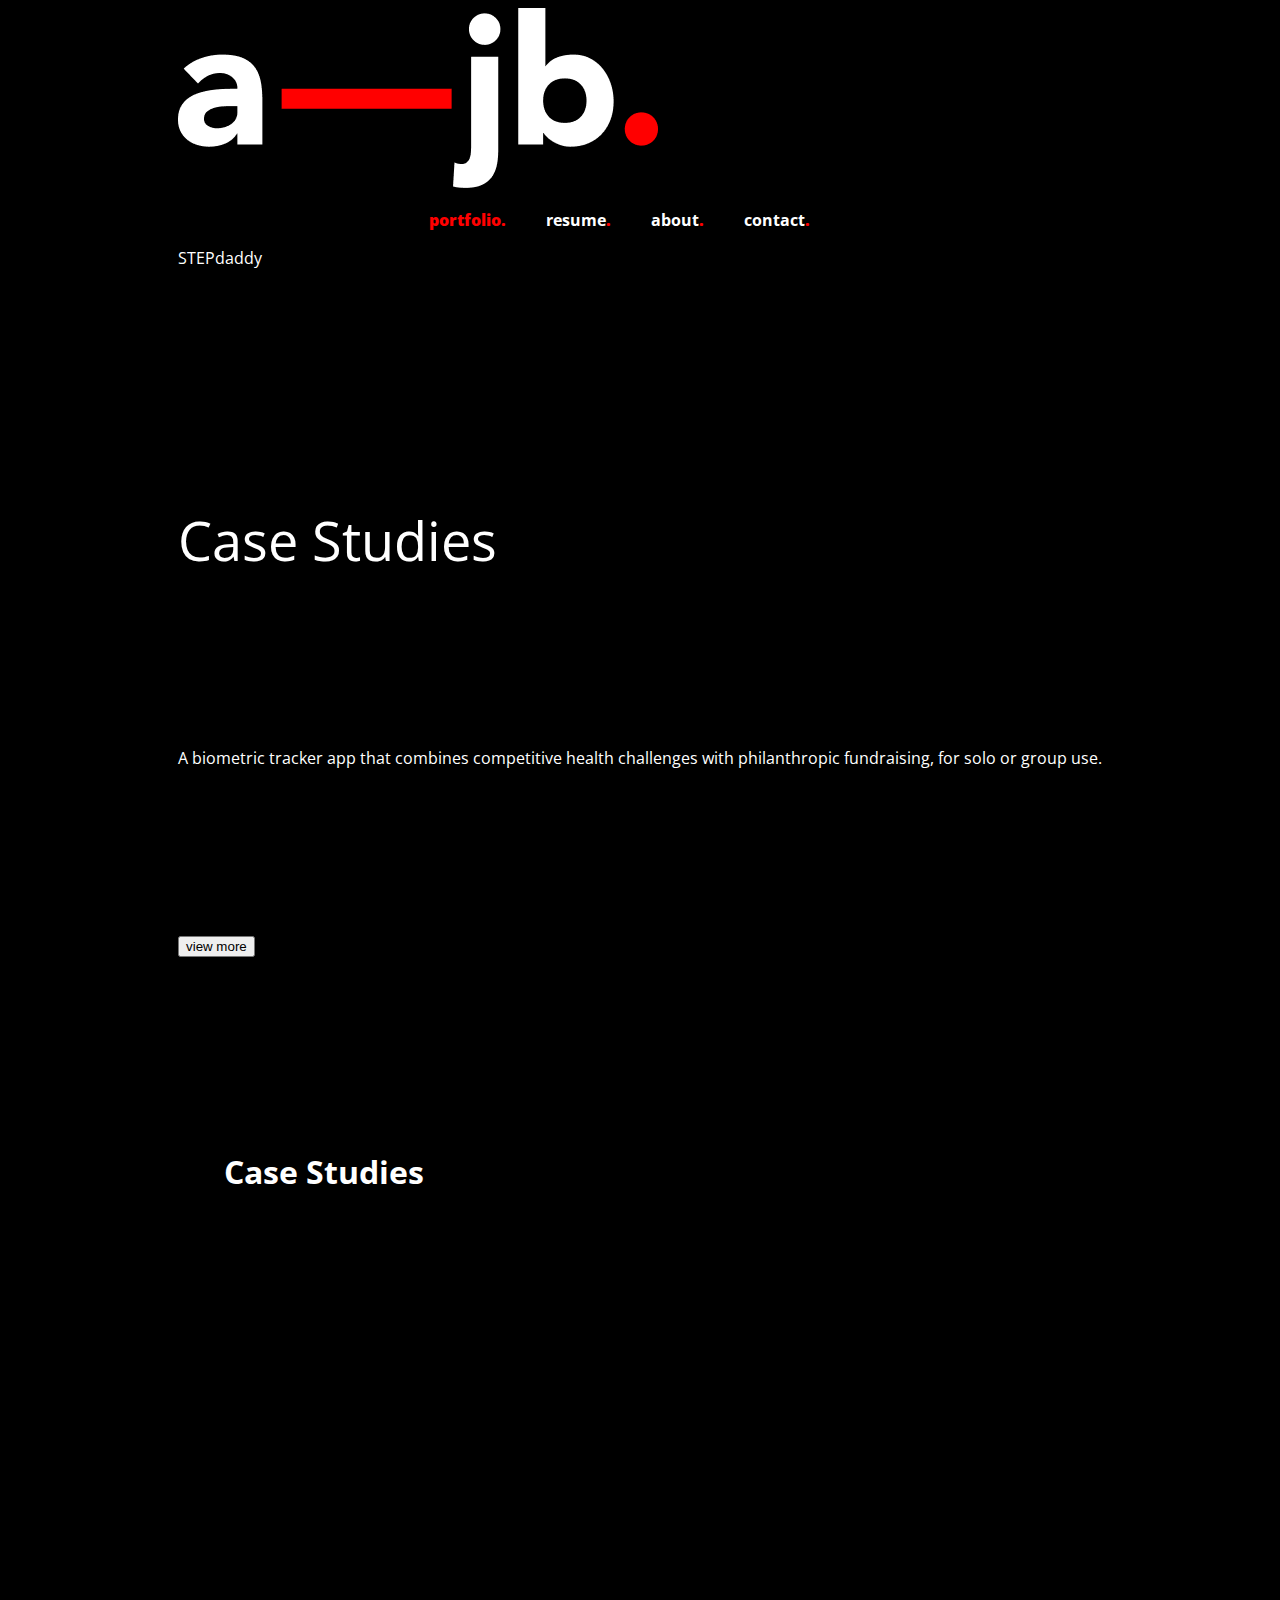
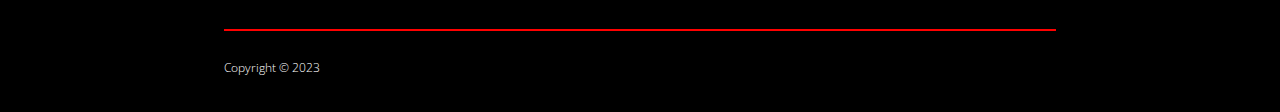
==== portfolio.html @ 83163315 "Create portfolio.html" ====
<!DOCTYPE html>
<html lang="en">
    <head>
        <meta charset="UTF-8">
        <meta http-equiv="X-UA-Compatible" content="IE=edge">
        <meta name="viewport" content="width=device-width, initial-scale=1.0">
        <meta name=“viewport” content=“width=device-width, initial-scale=1, shrink-to-fit=no”>
        <link rel=“stylesheet” href=“https://stackpath.bootstrapcdn.com/bootstrap/4.3.1/css/bootstrap.min.css” integrity=“sha384-ggOyR0iXCbMQv3Xipma34MD+dH/1fQ784/j6cY/iJTQUOhcWr7x9JvoRxT2MZw1T” crossorigin=“anonymous”>
        <link rel="stylesheet" href="assets/css/style.css">
        <link href="https://fonts.googleapis.com/css2?family=Open+Sans:ital,wght@0,300;0,400;0,500;0,600;0,700;0,800;1,300;1,400;1,500;1,600;1,700;1,800&display=swap" rel="stylesheet">
        <title>a-jb.com</title>
    </head>
    <body>
      <section class="logo">
        <img src="assets/images/logo.png" class="logo">

      <nav id="navBar">
        <div id="navigation">
          <p><span>portfolio.</span></p>
          <p>resume<span>.</span></p>
          <p>about<span>.</span></p>
          <p>contact<span>.</span></p>
        </div>
      </nav>
          </section>

          <section id="intro">
            <h1>
              <b>Case Studies</b>
            </h1>
            <div id="description" class="categoryGridArea"><p>A biometric tracker app that combines competitive health challenges with philanthropic fundraising, for solo or group use.</p>
        </div>
        <div id="projectlink" class="categoryGridArea">
        <button>view more</button>
          </section>
          <div class="caseStudies">
            <h1>
              Case Studies
            </h1>
          </div>
        
     

        <section id="categoryGrid">
      
        <div class="projecttitle"  class="categoryGridArea">STEPdaddy</div>
        
        
         </div>
     
        
      
      
    </section>
      <section id="footer">
            <hr>
            <h6>
              Copyright &copy; 2023
            </h6>
          </section>
    
</body>
</html>
---- assets/css/style.css ----
@media only screen and (max-width: 1000px) {
  #navigation {
    display: none;
  }
  .icons {
    margin-left: auto;
  }
}
@media only screen and (max-width: 600px) {
  #headline {
    position: static;
    margin: 20px;
  }
  #heroGrid {
    grid-template-areas:
    "featuredProduct featuredProduct"
    "secondaryProduct CTA";
  }
  #categoryGrid {
    grid-template-rows: 300px 300px 300px 300px 300px;
    grid-template-columns: 1fr;
    grid-template-areas:
      "bookcases"
      "bedroom"
      "patio"
      "couches"
      "desks"
    ;
  }
}
body {
  width: auto;
  display: grid;
  justify-content: center;
  background-color: black;
  font-family: 'Open Sans', sans-serif;
  color: white;
}
div {
  display: flex;
}
span {
  color: red;
  font-weight: 900;
}
.header {
  display: flex;
}
.header img {
  margin-top: 70px;
  margin-left: -100px;
}
#navBar {
  display: grid;
  flex-direction: row;
  align-items: flex-start;
  margin: 0px 25%; 
 
}
#navBar h1 {
  width: 25%;
  font-weight: 500;
}
#navigation {
  display: flex;
  width: 25%;
  align-items: center;
  justify-content: start;
}
#navigation p {
  cursor: crosshair;
  padding: 0 20px;
  text-decoration: red;
  font-weight: bold;
}
#intro h1 {
  color: white;
  font-weight: 100;
  font-size: 54px;
}
#intro {
    display: grid;
  
    grid-row-start: 3;
    min-height: 860px;
    /* height: 70vh; */
    grid-template-rows: 40% 20% 20%;
    align-items: flex-end;
}
.caseStudies {
  margin: 0px 5%;
    display: grid;
    grid-row-start: 4;
    min-height: 500px;
    /* height: 70vh; */
    grid-template-rows: 75% 25%;
    grid-template-columns: 75% 25%;
}
#footer {
  margin: 0px 5%;
    display: grid;
    justify-content: center;
    align-items: start;
    grid-row-start: 5;
    min-height: 70px;
    /* height: 70vh; 
    grid-template-rows: 75% 25%;*/
    grid-template-columns: 100%;
}
hr {
  margin: 0px;
  display: block;
  border: #f00 0.25px solid;
}
/* Typography CSS */

h2 {
  font-size: 60px;
  margin: 0px 0px;
  color: #FF6200;
}

h3 {
  font-size: 32px;
  font-weight: 300;
  margin: 0px 0px;
}

h4 {
  color: white;
  font-weight: 400;
  font-size: 22px;
}
h5 {
  color: #f00;
  font-weight: 700;
  font-size: 16px;
}
h6 {
  color: white;
  font-weight: 100;
  font-size: 12px;
}
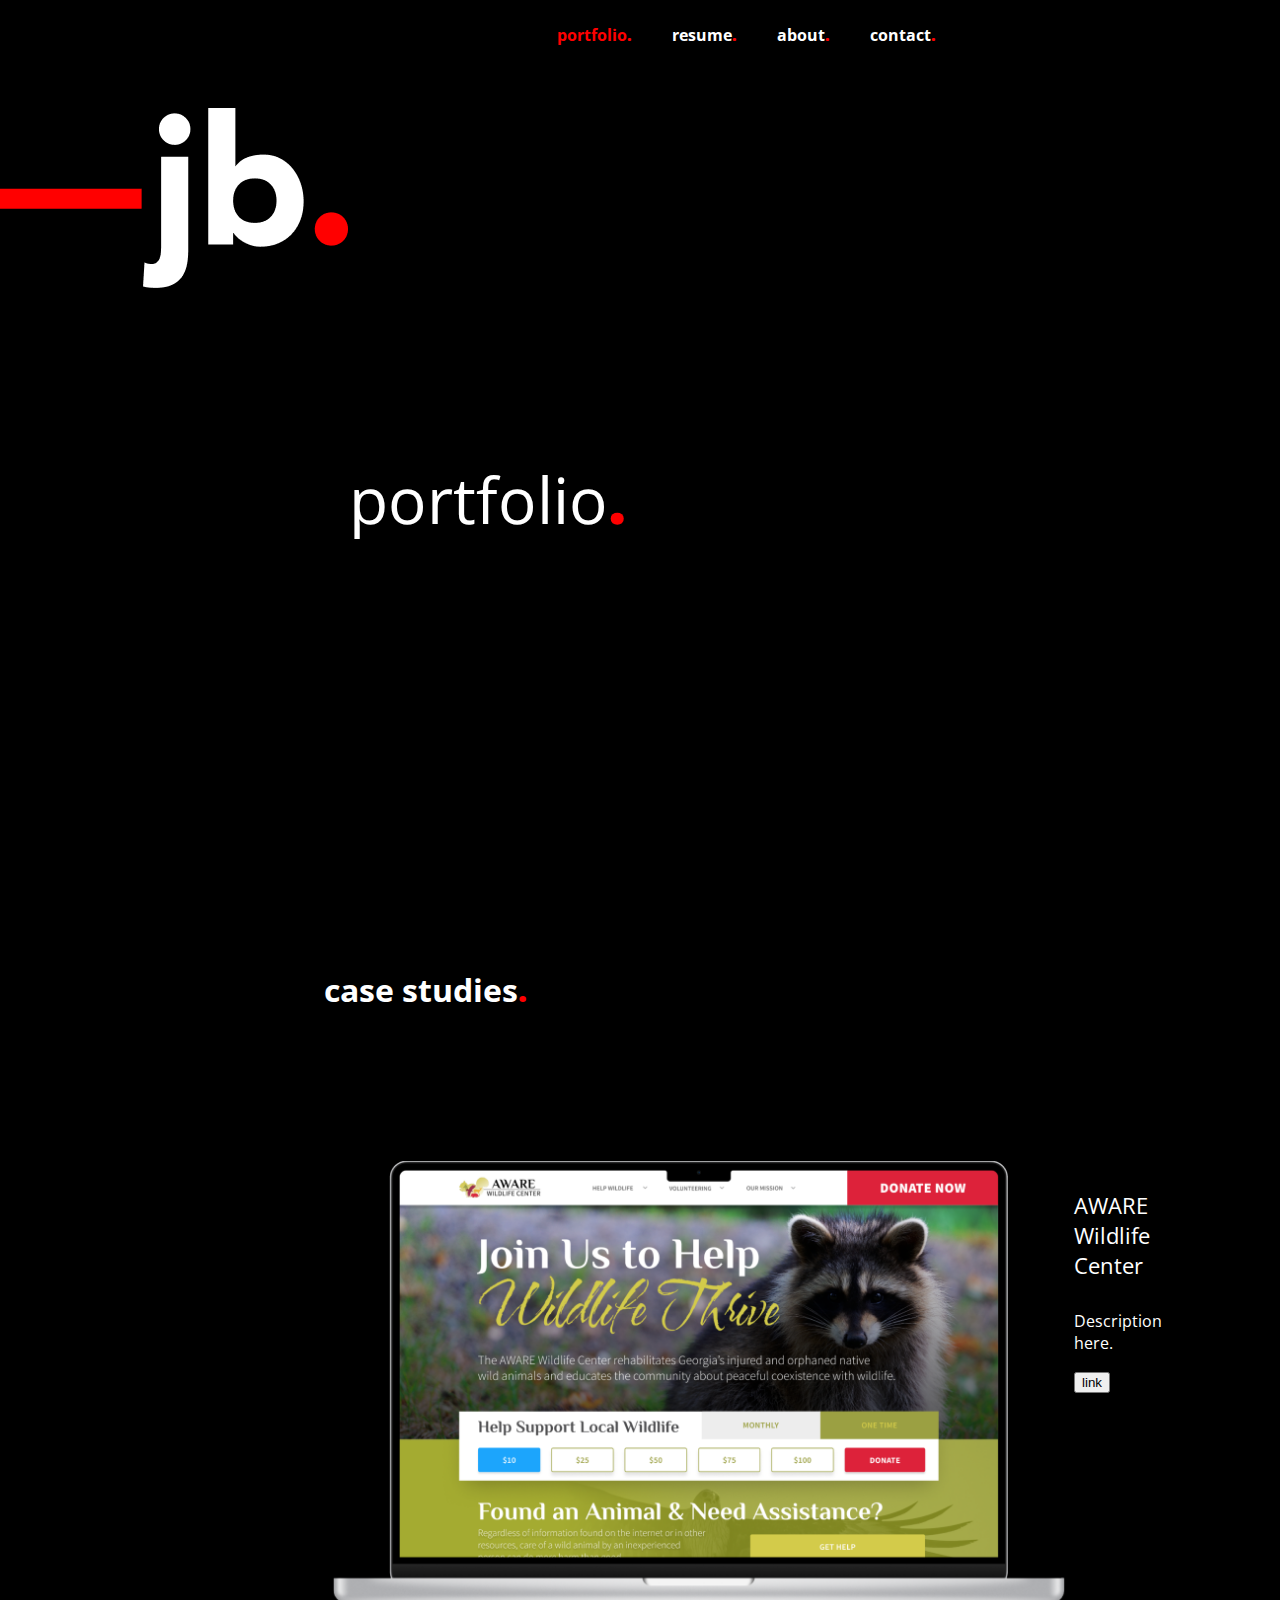
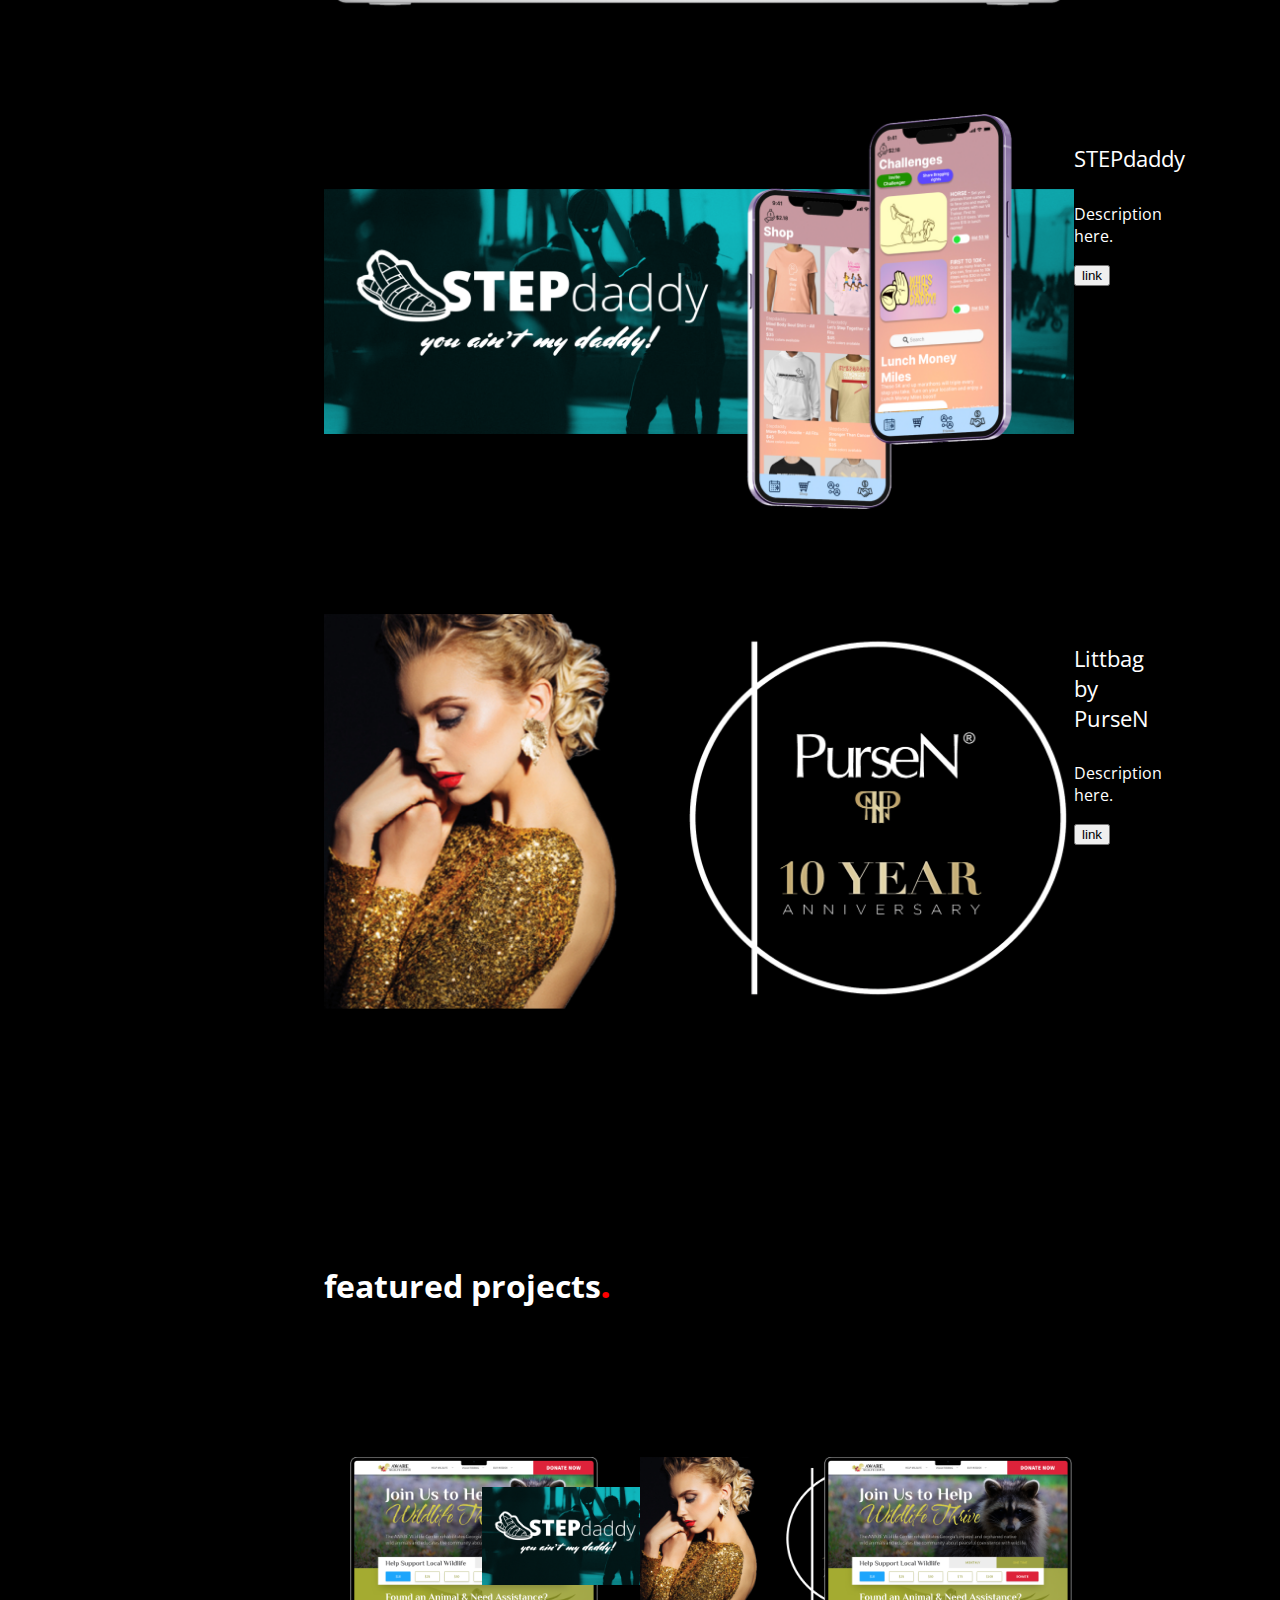
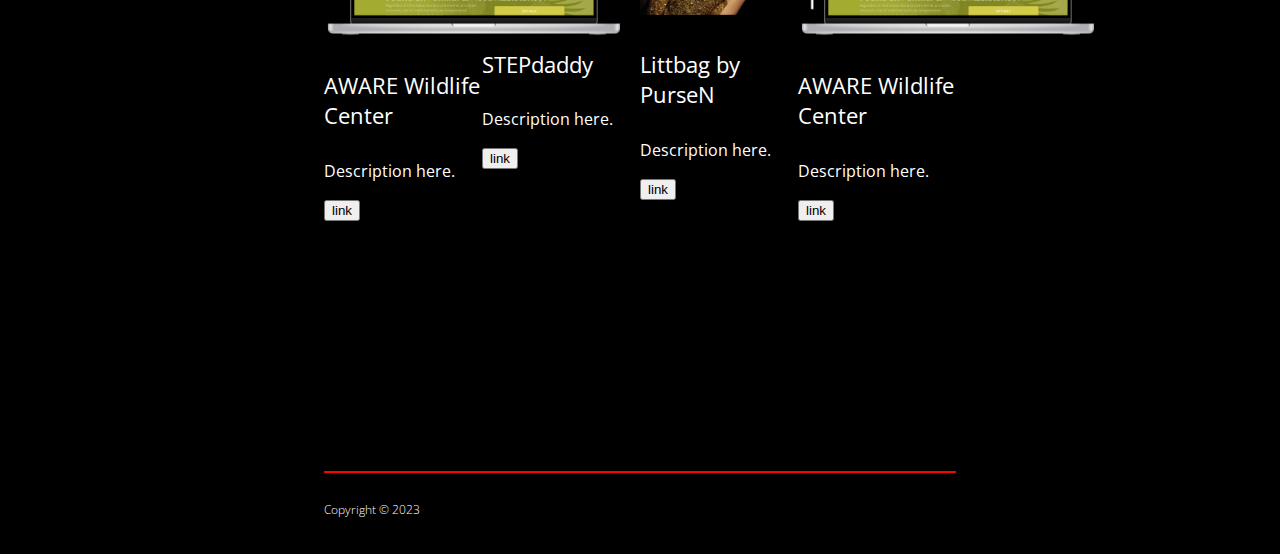
==== commit e6f5cea5: "adding port" ====
--- a/portfolio.html
+++ b/portfolio.html
@@ -11,45 +11,84 @@
         <title>a-jb.com</title>
     </head>
     <body>
-      <section class="logo">
-        <img src="assets/images/logo.png" class="logo">
-
-      <nav id="navBar">
-        <div id="navigation">
-          <p><span>portfolio.</span></p>
-          <p>resume<span>.</span></p>
-          <p>about<span>.</span></p>
-          <p>contact<span>.</span></p>
-        </div>
-      </nav>
-          </section>
-
-          <section id="intro">
-            <h1>
-              <b>Case Studies</b>
-            </h1>
-            <div id="description" class="categoryGridArea"><p>A biometric tracker app that combines competitive health challenges with philanthropic fundraising, for solo or group use.</p>
-        </div>
-        <div id="projectlink" class="categoryGridArea">
-        <button>view more</button>
-          </section>
-          <div class="caseStudies">
-            <h1>
-              Case Studies
-            </h1>
-          </div>
+      <!--Header-->
+  <nav id="navBar">
+    <img src="assets/images/logo.png">
+    <div id="navigation">
+      <p class="highlight">portfolio<span>.</span></p>
+      <p>resume<span>.</span></p>
+      <p>about<span>.</span></p>
+      <p>contact<span>.</span></p>
+    </div>
+  </nav>
+  <!--Intro-->
+  <section id="heroGrid">
+      <div id="headline">
+        <h1>
+          <b>portfolio<span>.</span></b></b>
+        </h1>
+      </div>
+  </section>
+<!--Case Studies-->
+<section id="myWork">
+  <h1>case studies<span>.</span></h1>
+    <div class="workGrid">
+      <div class="heroImage"><img src="assets/images/aware_lg.png"></div>
+      <div class="description">
+        <h4>AWARE Wildlife Center</h4>
+        <p>Description here.</p>
+        <button>link</button>
+      </div>
+    </div>
+    <div class="workGrid">
+      <div class="heroImage"><img src="assets/images/stepdaddy_lg.png"></div>
+      <div class="description">
+        <h4>STEPdaddy</h4>
+        <p>Description here.</p>
+        <button>link</button>
+      </div>
+    </div>
+    <div class="workGrid">
+      <div class="heroImage"><img src="assets/images/littbag_lg.png"></div>
+      <div class="description">
+        <h4>Littbag by PurseN</h4>
+        <p>Description here.</p>
+        <button>link</button>
+      </div>
+    </div>
+  </div>
+</section>
         
-     
-
-        <section id="categoryGrid">
-      
-        <div class="projecttitle"  class="categoryGridArea">STEPdaddy</div>
-        
-        
-         </div>
-     
-        
-      
+      <!--Featured Projects-->
+<section id="featuredWork">
+  <h1>featured projects<span>.</span></h1>
+    <div id="flexWork">
+      <div class="flexProject">
+        <img src="assets/images/aware_lg.png">
+        <h4>AWARE Wildlife Center</h4>
+        <p>Description here.</p>
+        <button>link</button>
+      </div>
+      <div class="flexProject">
+        <img src="assets/images/stepdaddy_lg.png">
+        <h4>STEPdaddy</h4>
+        <p>Description here.</p>
+        <button>link</button>
+      </div>
+      <div class="flexProject">
+        <img src="assets/images/littbag_lg.png">
+        <h4>Littbag by PurseN</h4>
+        <p>Description here.</p>
+        <button>link</button>
+      </div>
+      <div class="flexProject">
+        <img src="assets/images/aware_lg.png">
+        <h4>AWARE Wildlife Center</h4>
+        <p>Description here.</p>
+        <button>link</button>
+      </div>
+  </div>
+</section>
       
     </section>
       <section id="footer">
--- a/assets/css/style.css
+++ b/assets/css/style.css
@@ -1,58 +1,30 @@
-@media only screen and (max-width: 1000px) {
-  #navigation {
-    display: none;
-  }
-  .icons {
-    margin-left: auto;
-  }
-}
-@media only screen and (max-width: 600px) {
-  #headline {
-    position: static;
-    margin: 20px;
-  }
-  #heroGrid {
-    grid-template-areas:
-    "featuredProduct featuredProduct"
-    "secondaryProduct CTA";
-  }
-  #categoryGrid {
-    grid-template-rows: 300px 300px 300px 300px 300px;
-    grid-template-columns: 1fr;
-    grid-template-areas:
-      "bookcases"
-      "bedroom"
-      "patio"
-      "couches"
-      "desks"
-    ;
-  }
-}
+
 body {
-  width: auto;
-  display: grid;
-  justify-content: center;
+  
   background-color: black;
   font-family: 'Open Sans', sans-serif;
   color: white;
 }
-div {
-  display: flex;
+
+/* Hero CSS */
+
+#headline {
+  position:relative;
+  right: 0px;
+  top: 100px;
+  padding: 25px;
+  z-index: 100;
 }
 span {
   color: red;
   font-weight: 900;
 }
-.header {
+
+/* Nav CSS */
+#navBar {
   display: flex;
-}
-.header img {
-  margin-top: 70px;
-  margin-left: -100px;
-}
-#navBar {
-  display: grid;
   flex-direction: row;
+  justify-content: flex-end;
   align-items: flex-start;
   margin: 0px 25%; 
  
@@ -61,11 +33,27 @@
   width: 25%;
   font-weight: 500;
 }
+#navBar img {
+  margin-top: 100px;
+  margin-left: -100px;
+  
+  padding-right: 450px;
+  width: 100%;
+  position: relative;
+}
+#navBarsm {
+  width: 100%;
+  margin: 0 25%;
+}
+#navigation a {
+  text-decoration: none;
+  color: #ffffff;
+}
 #navigation {
   display: flex;
   width: 25%;
   align-items: center;
-  justify-content: start;
+  justify-content: flex-end;
 }
 #navigation p {
   cursor: crosshair;
@@ -73,31 +61,85 @@
   text-decoration: red;
   font-weight: bold;
 }
-#intro h1 {
+  
+/* Grid CSS */
+
+#heroGrid {
+  display: grid;
+  flex-direction: row;
+  align-items: flex-start;
+  margin: 0px 25%;
   color: white;
   font-weight: 100;
-  font-size: 54px;
+  font-size: 32px;
+  min-height: 500px;
+  height: 70vh;
 }
-#intro {
-    display: grid;
+#featuredWork {
+  margin: 250px 25%;
   
-    grid-row-start: 3;
-    min-height: 860px;
-    /* height: 70vh; */
-    grid-template-rows: 40% 20% 20%;
-    align-items: flex-end;
+  
 }
-.caseStudies {
-  margin: 0px 5%;
-    display: grid;
-    grid-row-start: 4;
-    min-height: 500px;
-    /* height: 70vh; */
-    grid-template-rows: 75% 25%;
-    grid-template-columns: 75% 25%;
+#flexWork {
+  display: grid;
+  grid-template-columns: 25% 25% 25% 25%;
+  grid-template-rows: 1fr;
+  align-items: flex-start;
+}
+.flexProject img {
+  width: 300px;
+}
+#featuredWork h1{
+  font-size: 32px;
+  margin: 50px 0 150px 0;
+  font-weight: 700;
+}
+#myWork h1{
+  font-size: 32px;
+  margin: 50px 0 150px 0;
+  font-weight: 700;
+}
+#myWork {
+  margin: 0 25%;
+}
+
+.workGrid {
+  margin: 100px 0;
+  display: grid;
+  grid-template-columns: auto;
+  grid-template-rows: max-content;
+  grid-template-areas: "heroImage description";
+}
+.heroImage img {
+  width: 750px;
+}
+.description {
+  grid-area: description;
+
+}
+.title {
+  grid-area: title;
+}
+.link {
+  grid-area: link;
+}
+
+
+
+
+
+
+.highlight {
+  color: #FF0000;
+  font-weight: 900;
+}
+
+/* Typography CSS */
+h1 {
+  font-weight: 100;
 }
 #footer {
-  margin: 0px 5%;
+  margin: 0px 25%;
     display: grid;
     justify-content: center;
     align-items: start;
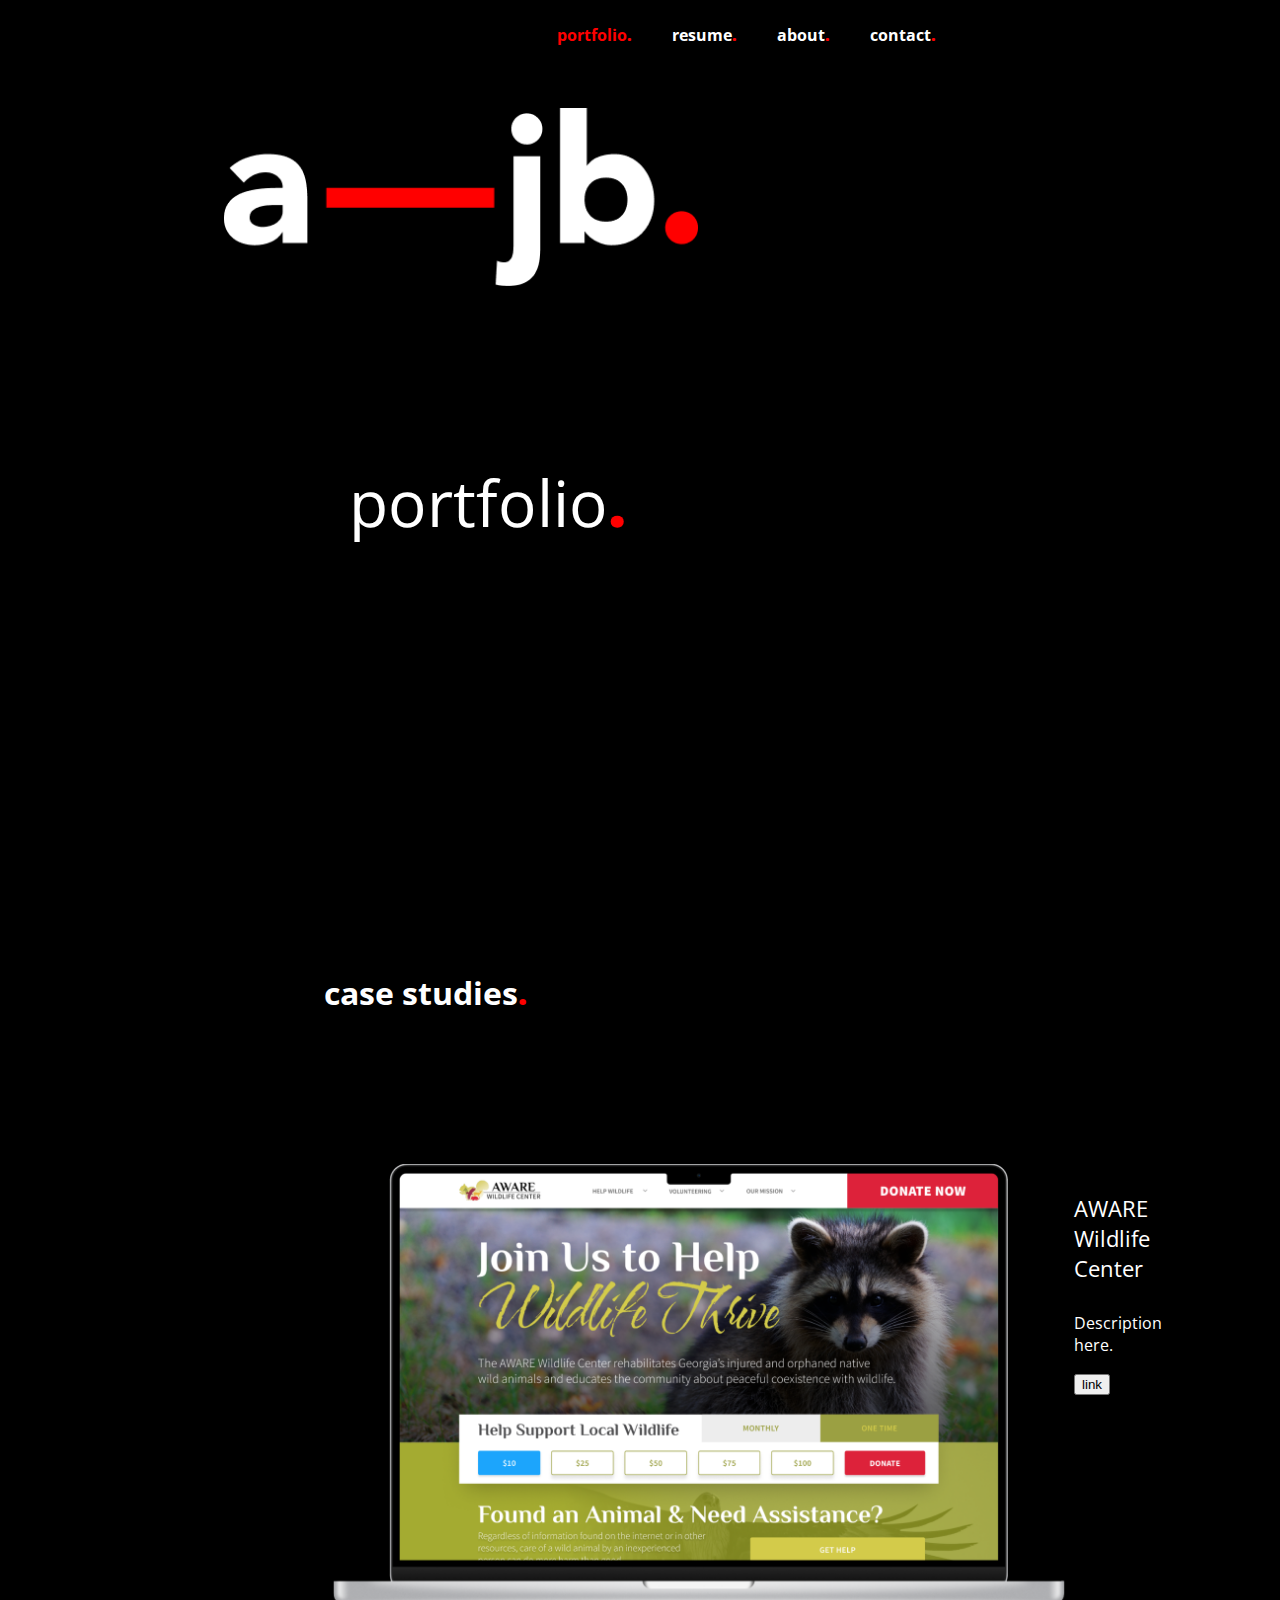
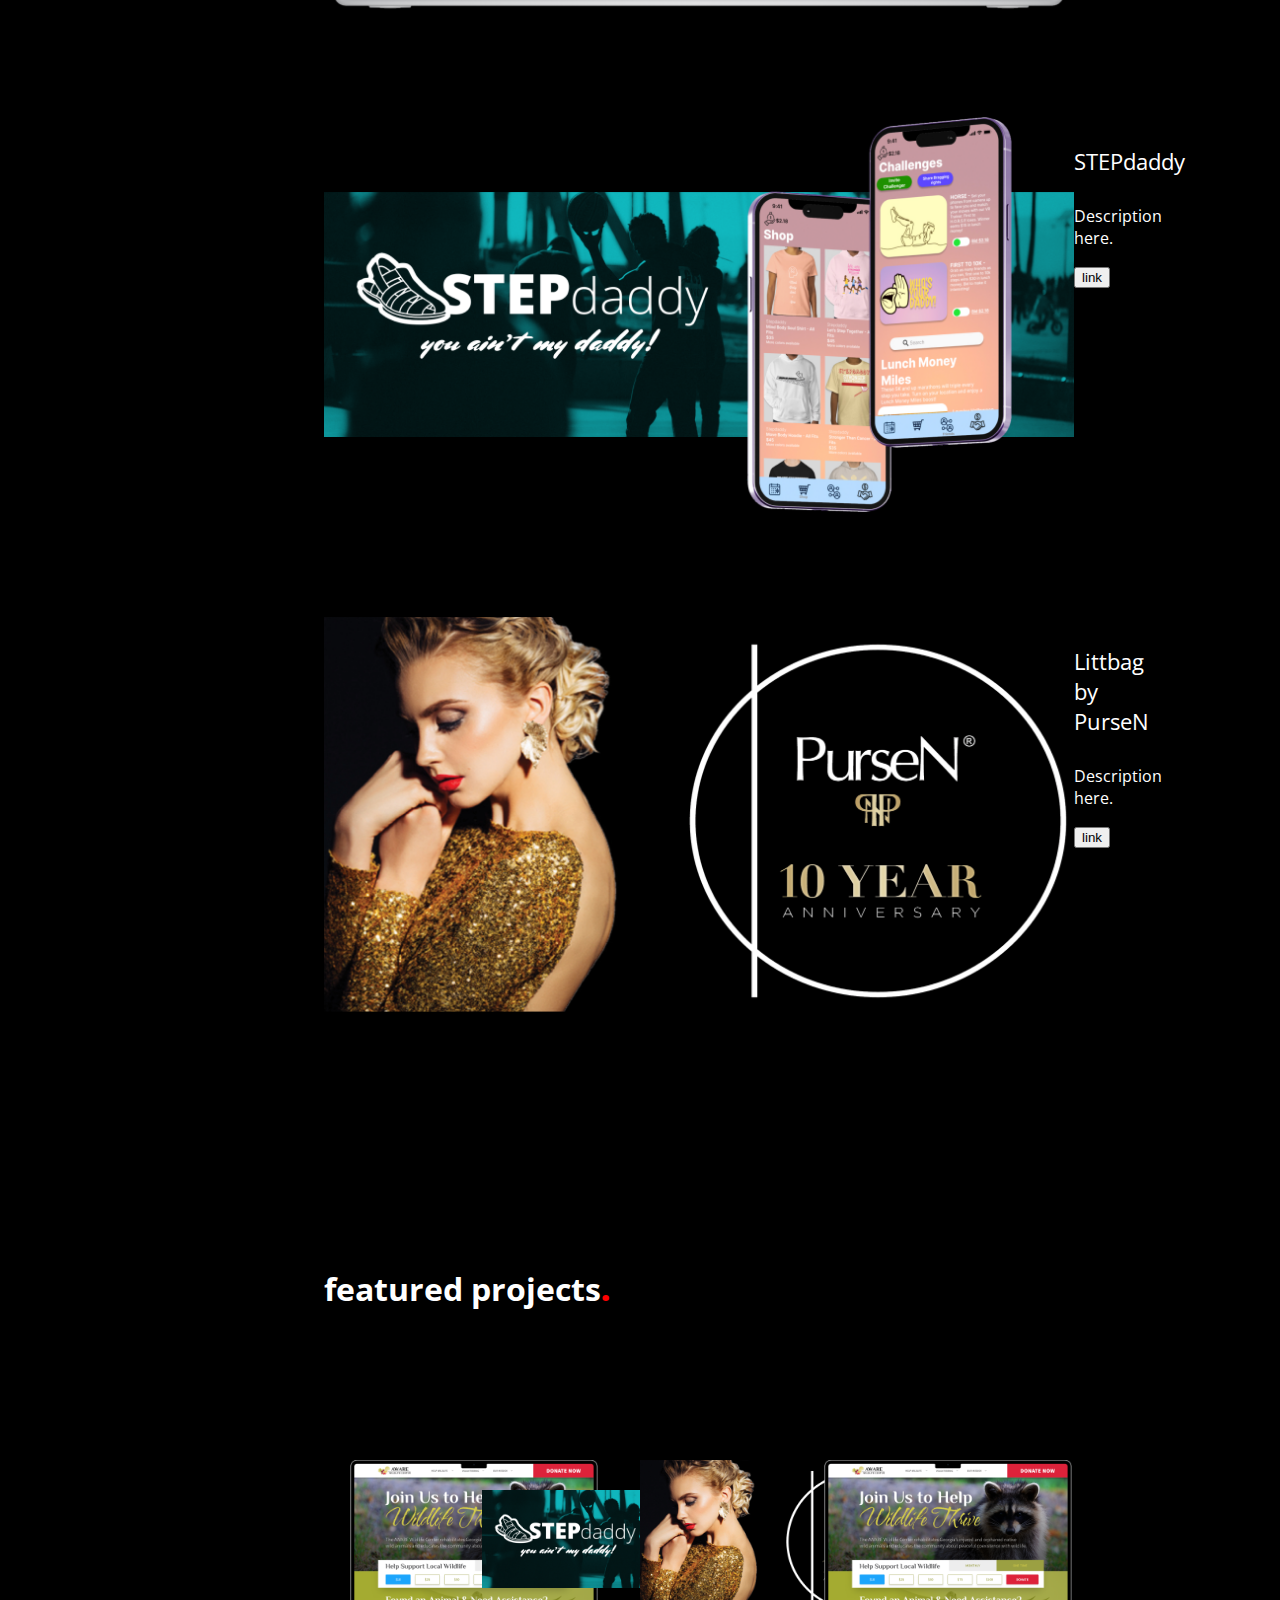
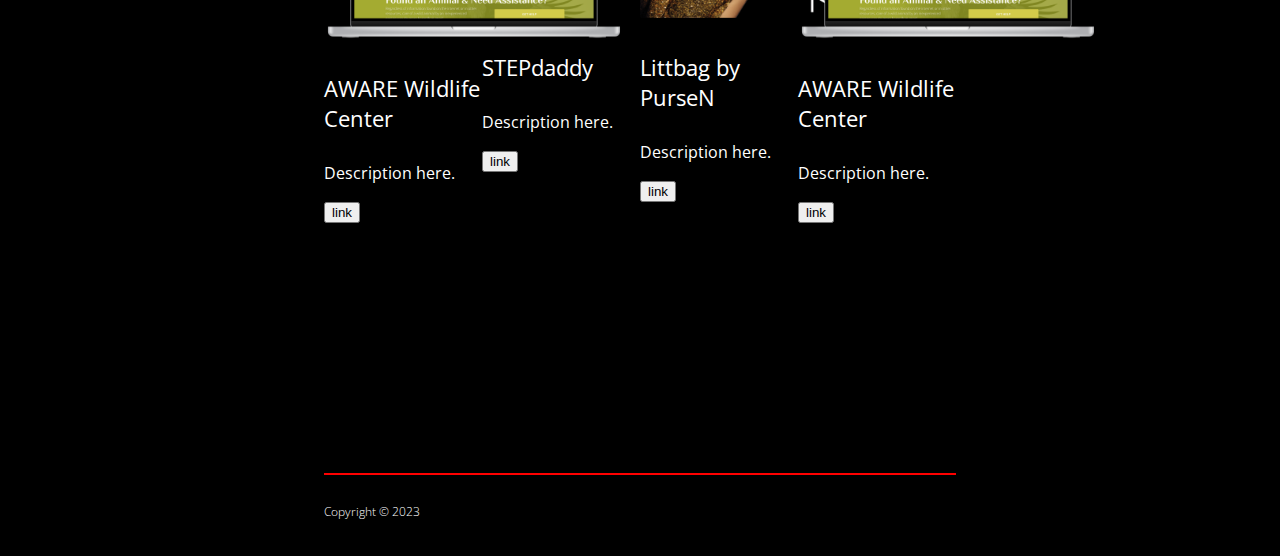
==== commit 9a697684: "Update portfolio.html" ====
--- a/portfolio.html
+++ b/portfolio.html
@@ -13,7 +13,7 @@
     <body>
       <!--Header-->
   <nav id="navBar">
-    <img src="assets/images/logo.png">
+    <a href="index.html"><img src="assets/images/logo.png"></a>
     <div id="navigation">
       <p class="highlight">portfolio<span>.</span></p>
       <p>resume<span>.</span></p>
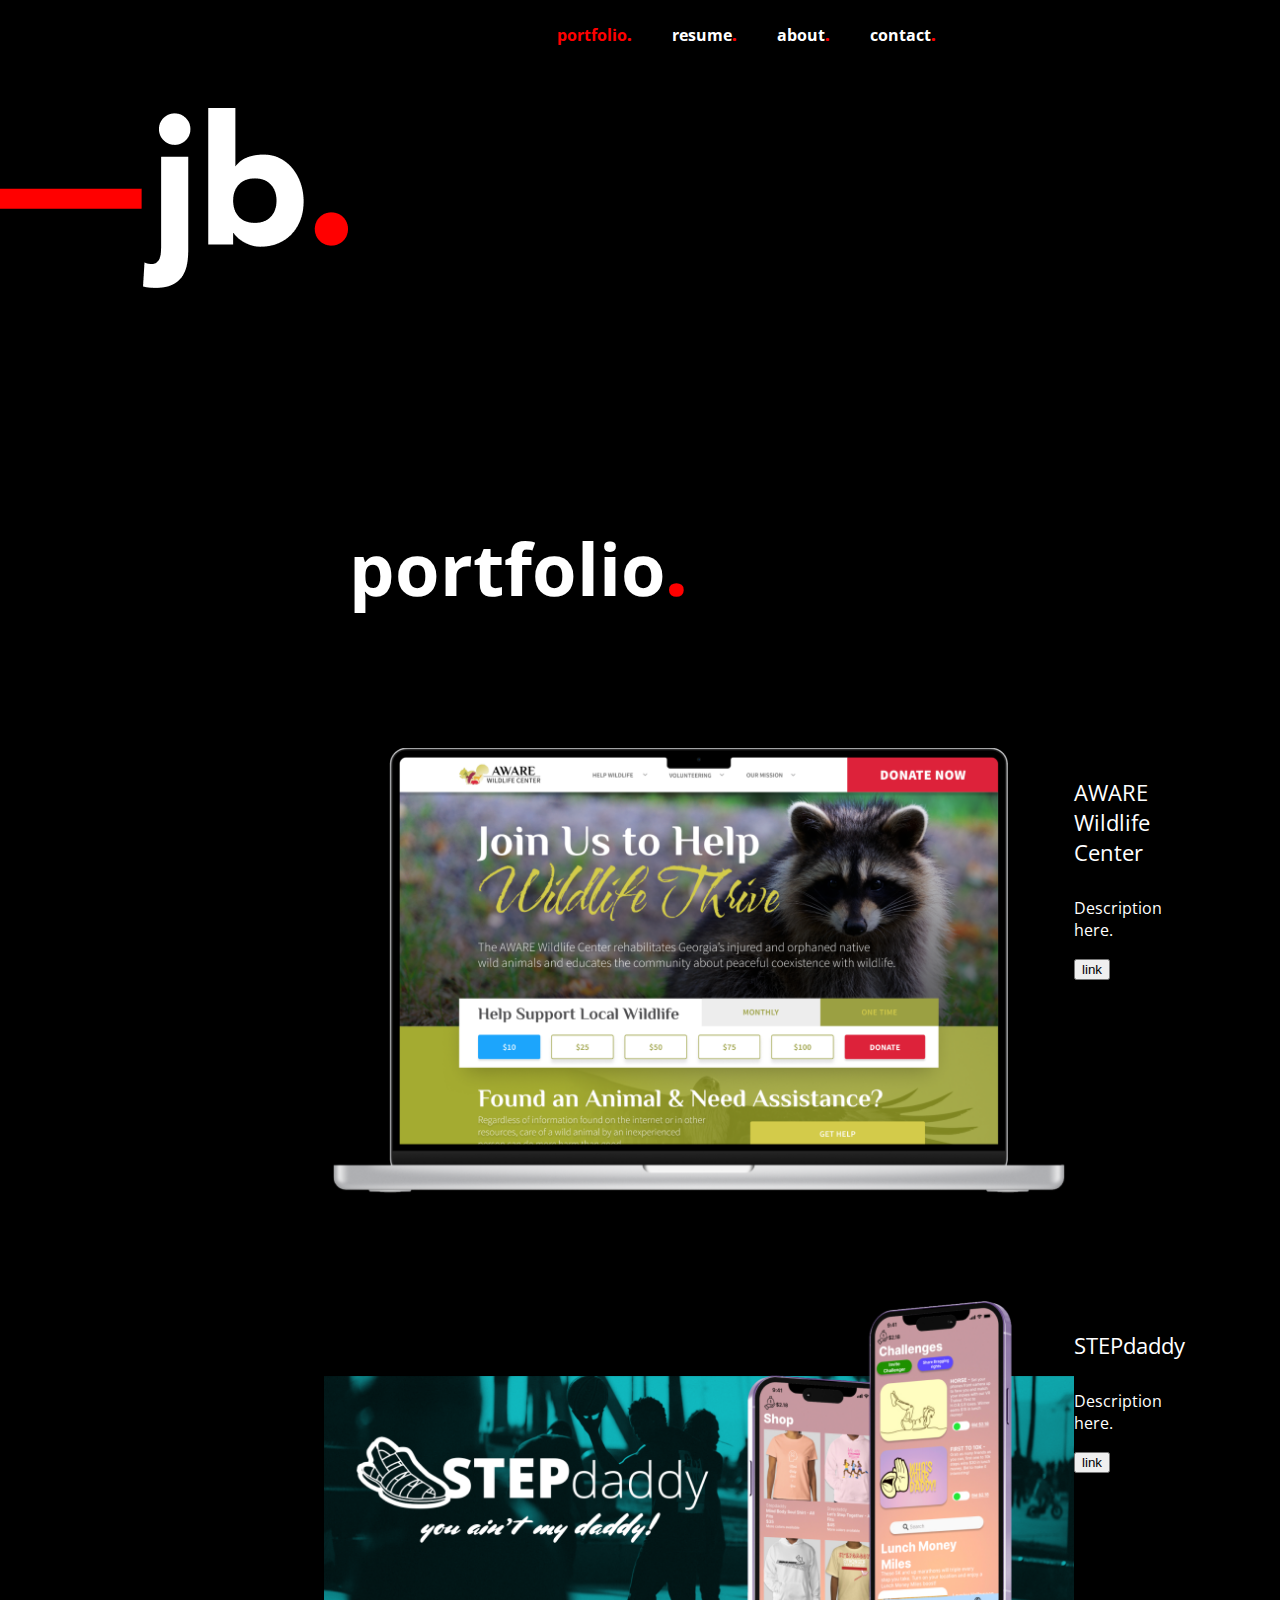
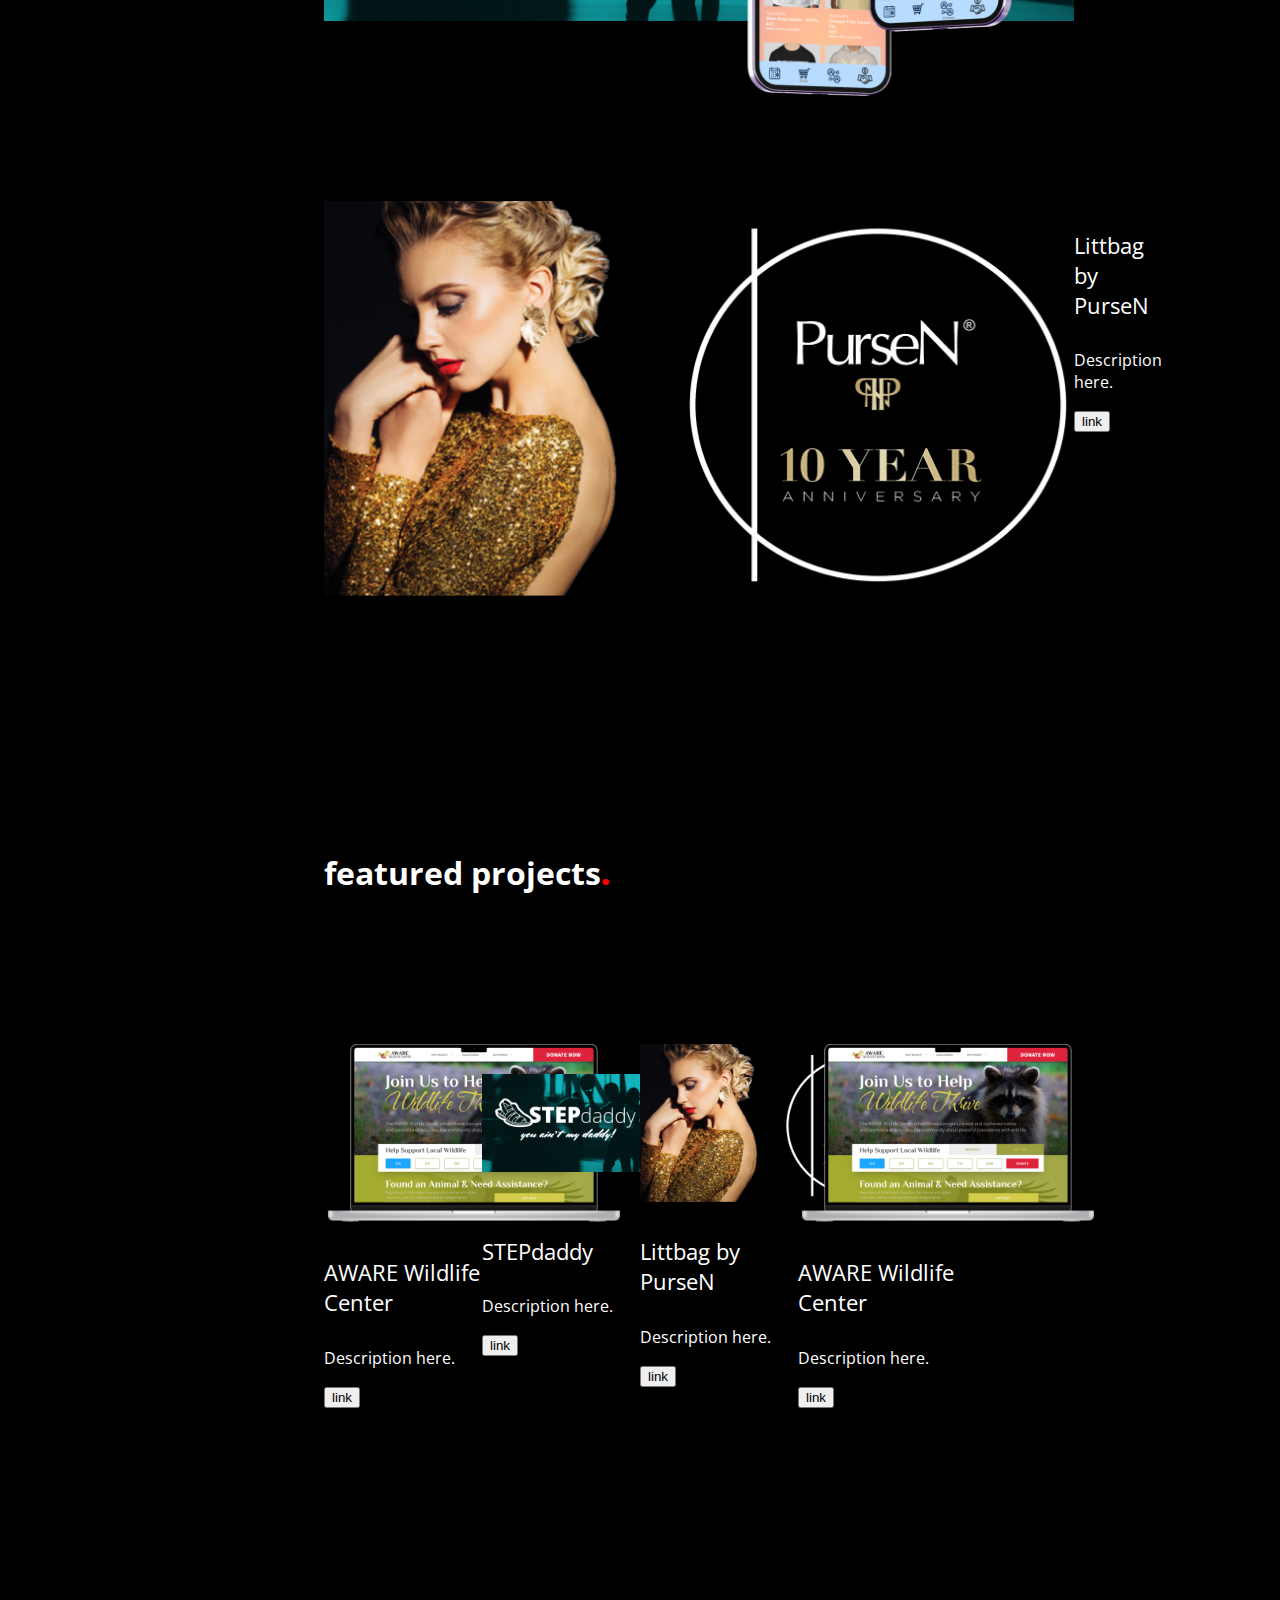
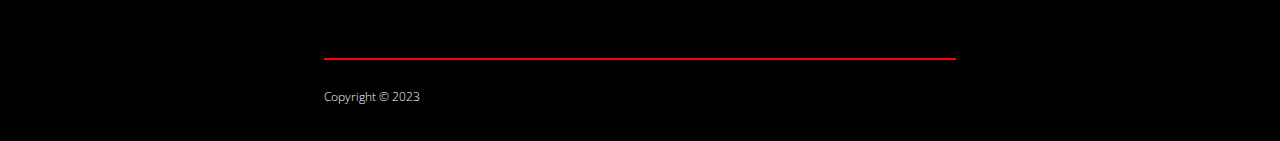
==== commit b35e24fb: "port" ====
--- a/portfolio.html
+++ b/portfolio.html
@@ -13,7 +13,7 @@
     <body>
       <!--Header-->
   <nav id="navBar">
-    <a href="index.html"><img src="assets/images/logo.png"></a>
+    <img src="assets/images/logo.png">
     <div id="navigation">
       <p class="highlight">portfolio<span>.</span></p>
       <p>resume<span>.</span></p>
@@ -22,16 +22,15 @@
     </div>
   </nav>
   <!--Intro-->
-  <section id="heroGrid">
-      <div id="headline">
-        <h1>
-          <b>portfolio<span>.</span></b></b>
-        </h1>
-      </div>
-  </section>
+  <section id="bodyGrid">
+    <div id="headline">
+      <h1>
+        portfolio<span>.</span></b>
+      </h1>
+    </div>
+</section>
 <!--Case Studies-->
 <section id="myWork">
-  <h1>case studies<span>.</span></h1>
     <div class="workGrid">
       <div class="heroImage"><img src="assets/images/aware_lg.png"></div>
       <div class="description">
--- a/assets/css/style.css
+++ b/assets/css/style.css
@@ -14,6 +14,9 @@
   top: 100px;
   padding: 25px;
   z-index: 100;
+}
+#headline h1 {
+  font-weight: 700;
 }
 span {
   color: red;
@@ -67,13 +70,23 @@
 #heroGrid {
   display: grid;
   flex-direction: row;
-  align-items: flex-start;
+  align-items: center;
   margin: 0px 25%;
   color: white;
   font-weight: 100;
-  font-size: 32px;
-  min-height: 500px;
+  font-size: 36px;
+  min-height: 600px;
   height: 70vh;
+}
+#bodyGrid {
+  display: grid;
+  flex-direction: row;
+  align-items: center;
+  margin: 0px 25%;
+  color: white;
+  font-weight: 100;
+  font-size: 36px;
+  height: 40vh;
 }
 #featuredWork {
   margin: 250px 25%;
@@ -96,7 +109,6 @@
 }
 #myWork h1{
   font-size: 32px;
-  margin: 50px 0 150px 0;
   font-weight: 700;
 }
 #myWork {
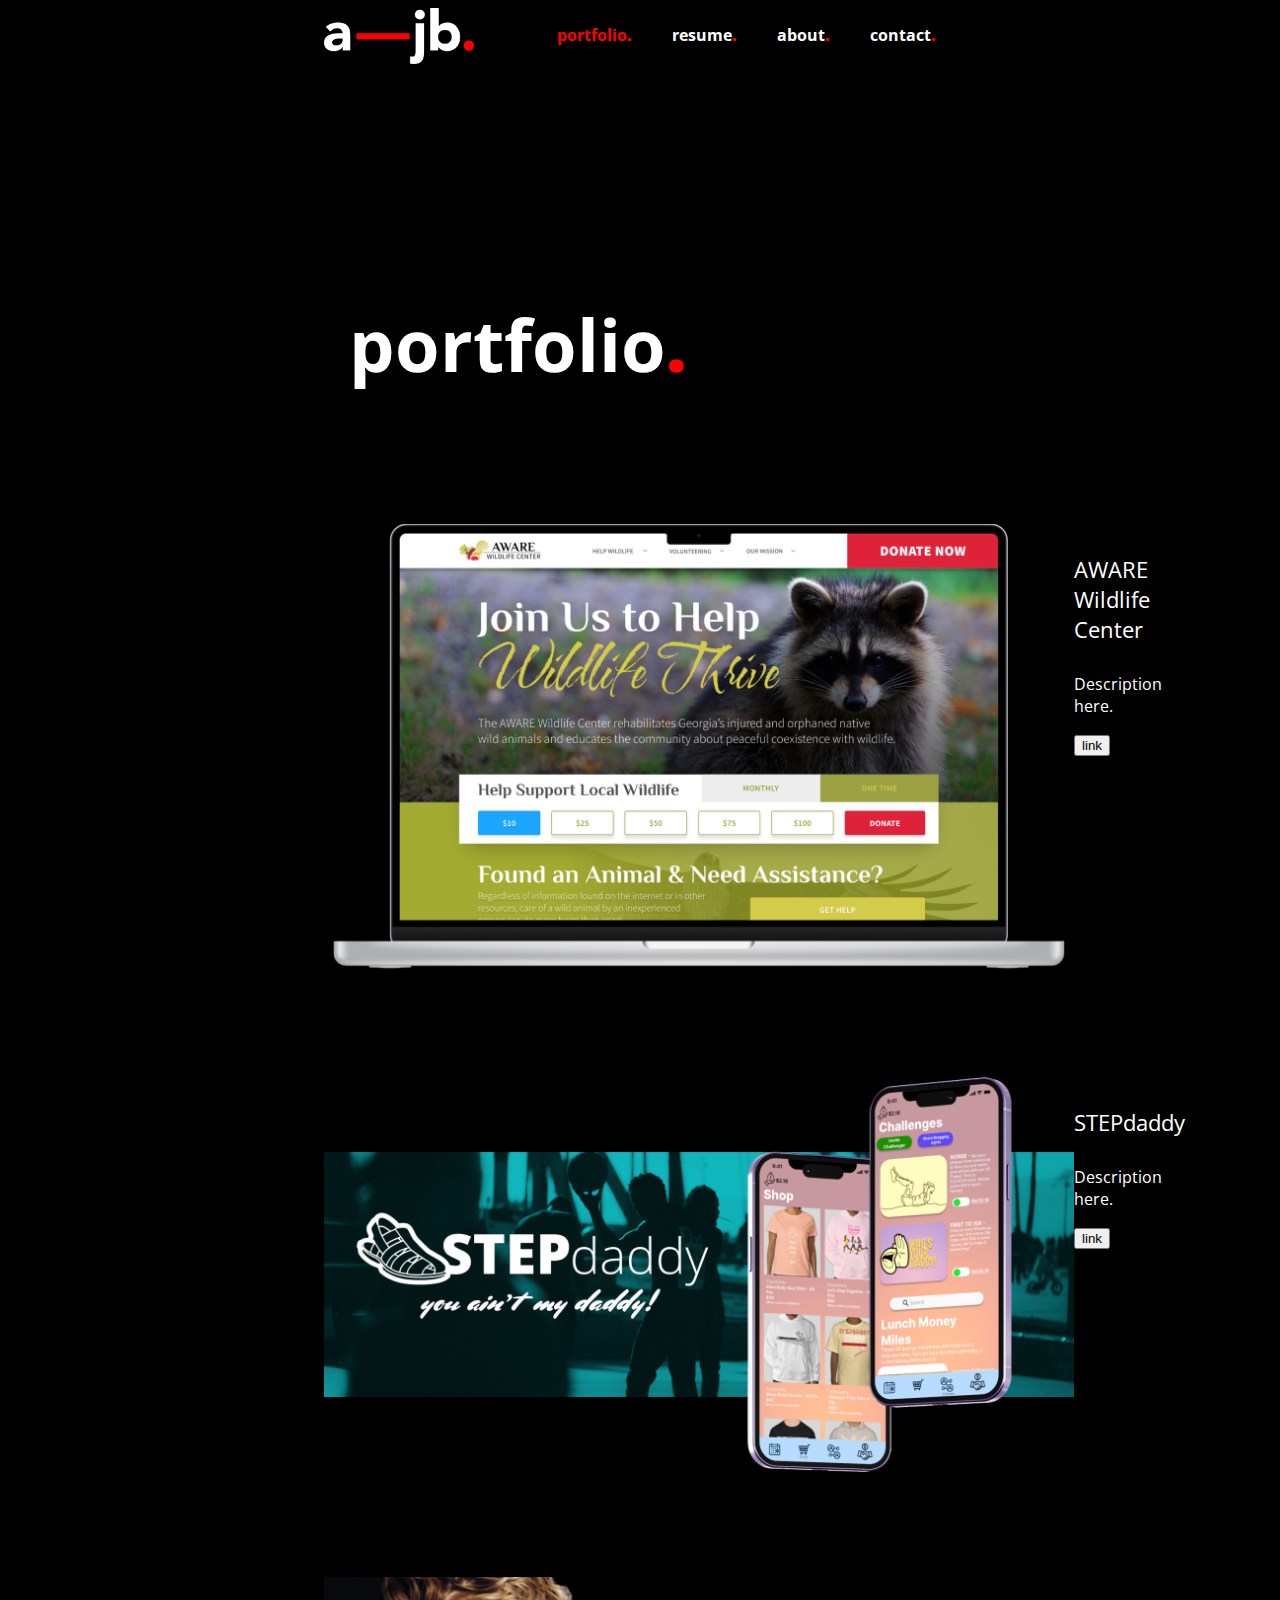
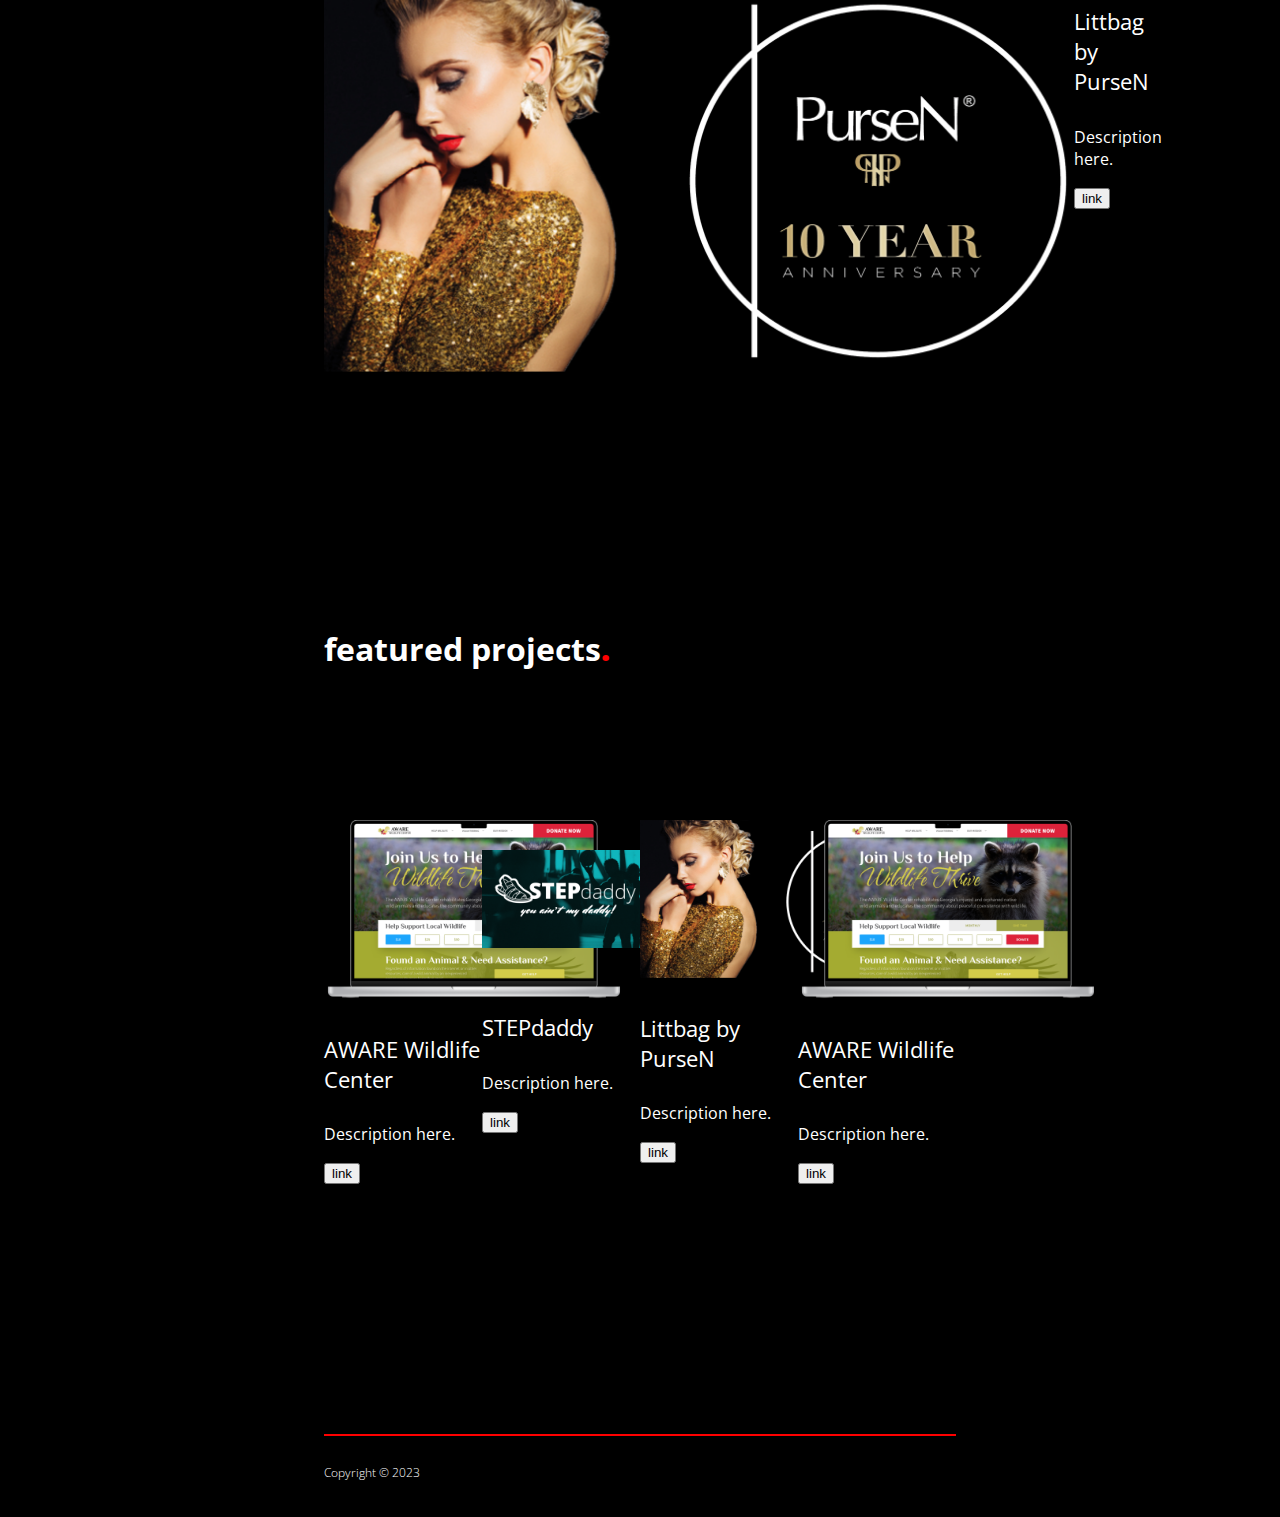
==== commit 1a228ac9: "tweaking" ====
--- a/portfolio.html
+++ b/portfolio.html
@@ -13,7 +13,7 @@
     <body>
       <!--Header-->
   <nav id="navBar">
-    <img src="assets/images/logo.png">
+    <div id="logo"><img src="assets/images/logo.png"></div>
     <div id="navigation">
       <p class="highlight">portfolio<span>.</span></p>
       <p>resume<span>.</span></p>
--- a/assets/css/style.css
+++ b/assets/css/style.css
@@ -27,20 +27,26 @@
 #navBar {
   display: flex;
   flex-direction: row;
-  justify-content: flex-end;
+  justify-content: space-between;
   align-items: flex-start;
   margin: 0px 25%; 
- 
+  position: sticky;
+}
+#logo {
+  position: sticky;
+  display: flex;
+  width: 150px;
+  
+  align-items: flex-start;
+  justify-content: flex-start;
 }
 #navBar h1 {
   width: 25%;
   font-weight: 500;
 }
 #navBar img {
-  margin-top: 100px;
-  margin-left: -100px;
-  
-  padding-right: 450px;
+  margin-top: 0px;
+  
   width: 100%;
   position: relative;
 }
